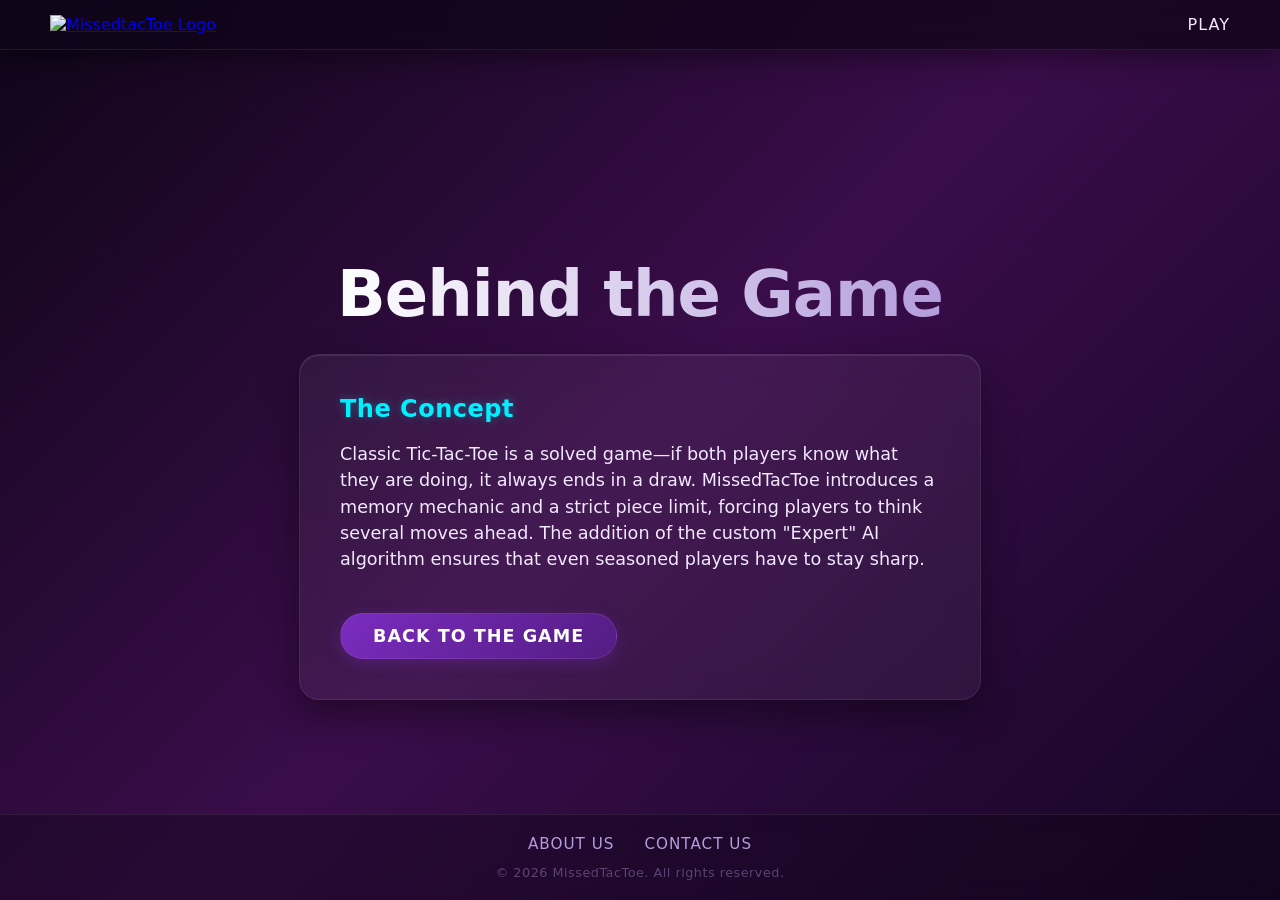
==== about.html @ 45d9f1ab "Added About page, SEO files, navigation, footer, and updated UI styling" ====
<!DOCTYPE html>
<html lang="en">
<head>
    <meta charset="UTF-8">
    <meta name="viewport" content="width=device-width, initial-scale=1.0">
    <title>About | MissedtacToe</title>
    
    <!-- Meta tags for SEO -->
    <meta name="description" content="Learn more about the creator behind MissedTacToe, an infinite Tic-Tac-Toe browser game.">
    <link rel="canonical" href="https://missedtactoe.com/about.html">

    <!-- Favicons -->
    <link rel="icon" type="image/png" sizes="32x32" href="/images/favicon-32x32.png">
    <link rel="icon" type="image/png" sizes="16x16" href="/images/favicon-16x16.png">
    <link rel="apple-touch-icon" sizes="180x180" href="/images/apple-touch-icon.png">
    <link rel="shortcut icon" href="/images/favicon.ico">

    <!-- Linking to the shared stylesheet -->
    <link rel="stylesheet" href="style.css">
</head>
<body>

    <!-- Top Navigation Bar -->
    <nav class="navbar">
        <a href="/" class="nav-brand">
            <img src="/images/logo.png" alt="MissedtacToe Logo" class="nav-logo">
        </a>
        <ul class="nav-links">
            <li><a href="/">Play</a></li>
        </ul>
    </nav>

    <!-- Main Content Area -->
    <main class="main-content">
        <div class="about-container">
            <h1>Behind the Game</h1>
            
            <div class="glass-card about-card">
                
                <h2>The Concept</h2>
                <p>Classic Tic-Tac-Toe is a solved game—if both players know what they are doing, it always ends in a draw. MissedTacToe introduces a memory mechanic and a strict piece limit, forcing players to think several moves ahead. The addition of the custom "Expert" AI algorithm ensures that even seasoned players have to stay sharp.</p>

                
                <a href="/" class="btn-primary">Back to the Game</a>
            </div>
        </div>
    </main>

    <!-- Footer -->
    <footer class="footer">
        <div class="footer-links">
            <a href="/about.html">About us</a>
            <a href="mailto:contact@image-cut.com">Contact Us</a>
        </div>
        <div class="footer-copy">
            &copy; 2026 MissedTacToe. All rights reserved.
        </div>
    </footer>

</body>
</html>
---- style.css ----
:root {
    /* Deep, vibrant atmospheric purple gradient */
    --bg-gradient: linear-gradient(135deg, #0f0518 0%, #3a0d4a 50%, #140524 100%);
    
    /* Glassmorphism elements */
    --glass-bg: rgba(255, 255, 255, 0.05);
    --glass-border: rgba(255, 255, 255, 0.08);
    --cell-hover: rgba(255, 255, 255, 0.12);
    
    /* Typography */
    --text-main: #f2e8ff;
    --text-muted: #b39ddb;
    
    /* Neon game pieces */
    --x-color: #00f0ff; /* Cyber Cyan */
    --o-color: #ff00aa; /* Neon Magenta */
    --x-glow: 0 0 15px rgba(0, 240, 255, 0.6);
    --o-glow: 0 0 15px rgba(255, 0, 170, 0.6);

    /* Dynamic variables controlled by JS */
    --cell-size: 100px; 
    --font-size: 4rem;
}

/* =========================================
   TOP NAVIGATION BAR
   ========================================= */
.navbar {
    width: 100%;
    position: fixed;
    top: 0;
    left: 0;
    display: flex;
    justify-content: space-between;
    align-items: center;
    padding: 15px 50px;
    background: rgba(15, 5, 24, 0.75); /* Darker frosted base */
    backdrop-filter: blur(16px);
    -webkit-backdrop-filter: blur(16px);
    border-bottom: 1px solid var(--glass-border);
    z-index: 1000;
    box-sizing: border-box;
    box-shadow: 0 4px 30px rgba(0, 0, 0, 0.5);
}


.nav-logo {
    height: 60px;
    width: auto;
}

.nav-links {
    list-style: none;
    display: flex;
    gap: 35px;
    margin: 0;
    padding: 0;
}

.nav-links a {
    color: var(--text-main);
    text-decoration: none;
    font-size: 1rem;
    font-weight: 500;
    transition: all 0.3s ease;
    position: relative;
    text-transform: uppercase;
    letter-spacing: 1px;
}

/* Neon hover effect for links */
.nav-links a:hover, .nav-links a.active {
    color: var(--x-color);
    text-shadow: var(--x-glow);
}

/* Animated underline on hover */
.nav-links a::after {
    content: '';
    position: absolute;
    width: 0;
    height: 2px;
    bottom: -6px;
    left: 0;
    background-color: var(--x-color);
    box-shadow: var(--x-glow);
    transition: width 0.3s cubic-bezier(0.25, 0.8, 0.25, 1);
}

.nav-links a:hover::after, .nav-links a.active::after {
    width: 100%;
}

/* Mobile Responsiveness for Navbar */
@media (max-width: 768px) {
    .navbar {
        padding: 15px 20px;
    }
    
    .nav-links {
        gap: 15px;
    }
    
    .nav-links a {
        font-size: 0.9rem;
    }
    
    .nav-brand span {
        display: none; /* Hides the text on phones to save space, relies on logo if present */
    }
}

body {
    font-family: 'Inter', 'Segoe UI', system-ui, sans-serif;
    background: var(--bg-gradient);
    background-attachment: fixed;
    color: var(--text-main);
    display: flex;
    flex-direction: column;
    align-items: center;
    justify-content: flex-start; /* <-- CHANGE THIS FROM center */
    min-height: 100vh;
    margin: 0;
    padding: 100px 0 0; /* Adjusted padding since main/footer handle the rest */
    box-sizing: border-box;
}
/* Container that holds the game perfectly in the middle */
.main-content {
    display: flex;
    flex-direction: column;
    align-items: center;
    justify-content: center;
    flex: 1; /* This tells it to fill all empty space between the nav and footer */
    width: 100%;
    padding: 20px;
    box-sizing: border-box;
}
h1 {
    font-size: clamp(2.5rem, 5vw, 4rem);
    margin-bottom: 0.2rem;
    text-align: center;
    font-weight: 800;
    letter-spacing: -1px;
    /* Gradient text effect for the title */
    background: linear-gradient(to right, #ffffff, #b39ddb);
    -webkit-background-clip: text;
    background-clip: text;
    -webkit-text-fill-color: transparent;
    color: transparent;
}

p {
    font-size: 1.1rem;
    margin-bottom: 2rem;
    text-align: center;
    color: var(--text-muted);
    max-width: 600px;
    font-weight: 300;
    line-height: 1.5;
}

.controls {
    margin-bottom: 2rem;
    display: flex;
    flex-wrap: wrap;
    justify-content: center;
    align-items: center;
    gap: 20px;
    font-size: 1rem;
}

/* Frosted glass pill-containers for the dropdowns */
.control-group {
    display: flex;
    align-items: center;
    gap: 10px;
    background: var(--glass-bg);
    padding: 8px 18px;
    border-radius: 50px;
    border: 1px solid var(--glass-border);
    backdrop-filter: blur(12px);
    -webkit-backdrop-filter: blur(12px);
}

select {
    padding: 6px 12px;
    font-size: 1rem;
    font-weight: 500;
    border-radius: 8px;
    border: 1px solid transparent;
    background-color: rgba(0, 0, 0, 0.3);
    color: var(--text-main);
    cursor: pointer;
    outline: none;
    transition: all 0.3s ease;
}

select:focus, select:hover {
    border-color: var(--text-muted);
    background-color: rgba(0, 0, 0, 0.5);
}

select option {
    background-color: #2a0b3d;
    color: white;
}

#status {
    font-size: 1.5rem;
    font-weight: 600;
    margin-bottom: 1.5rem;
    height: 2rem;
    text-align: center;
    letter-spacing: 1px;
}

/* The main frosted glass board */
#board {
    display: grid;
    grid-gap: 12px;
    background: var(--glass-bg);
    padding: 16px;
    border-radius: 20px;
    box-shadow: 0 15px 35px rgba(0, 0, 0, 0.4), 
                inset 0 1px 0 rgba(255, 255, 255, 0.1);
    backdrop-filter: blur(16px);
    -webkit-backdrop-filter: blur(16px);
    border: 1px solid var(--glass-border);
}

/* Individual dark, recessed cells */
.cell {
    width: var(--cell-size);
    height: var(--cell-size);
    background-color: rgba(0, 0, 0, 0.25);
    border-radius: 12px;
    display: flex;
    align-items: center;
    justify-content: center;
    font-size: var(--font-size);
    font-weight: 800;
    cursor: pointer;
    transition: all 0.3s cubic-bezier(0.25, 0.8, 0.25, 1);
    user-select: none;
    box-shadow: inset 0 2px 6px rgba(0, 0, 0, 0.3);
}

.cell:hover { 
    background-color: var(--cell-hover);
    transform: translateY(-2px);
    box-shadow: inset 0 2px 6px rgba(0, 0, 0, 0.1), 
                0 6px 12px rgba(0, 0, 0, 0.2);
}

/* Neon text rendering for pieces */
.cell.x { 
    color: var(--x-color); 
    text-shadow: var(--x-glow);
}
.cell.o { 
    color: var(--o-color); 
    text-shadow: var(--o-glow);
}

/* More dramatic vanishing effect */
.cell.fading { 
    opacity: 0.15; 
    transform: scale(0.75) rotate(-4deg); 
    filter: saturate(0);
}

/* Sleek modern button */
#restart {
    margin-top: 2.5rem;
    padding: 12px 32px;
    font-size: 1.1rem;
    font-weight: 600;
    background: linear-gradient(135deg, #7b2cbf 0%, #531c82 100%);
    color: white;
    border: 1px solid var(--glass-border);
    border-radius: 50px;
    cursor: pointer;
    transition: all 0.3s ease;
    box-shadow: 0 4px 15px rgba(123, 44, 191, 0.3);
    text-transform: uppercase;
    letter-spacing: 1px;
}

#restart:hover { 
    transform: translateY(-3px);
    background: linear-gradient(135deg, #9d4edd 0%, #7b2cbf 100%);
    box-shadow: 0 8px 25px rgba(123, 44, 191, 0.5);
}

#restart:active {
    transform: translateY(0);
}

/* =========================================
   FOOTER
   ========================================= */
.footer {
    width: 100%;
    margin-top: auto; /* Pushes the footer to the bottom of the screen */
    padding: 20px 50px;
    background: rgba(15, 5, 24, 0.4); /* Dark, subtle frosted glass */
    backdrop-filter: blur(12px);
    -webkit-backdrop-filter: blur(12px);
    border-top: 1px solid var(--glass-border);
    display: flex;
    flex-direction: column;
    align-items: center;
    gap: 12px;
    box-sizing: border-box;
}

.footer-links {
    display: flex;
    gap: 30px;
}

.footer-links a {
    color: var(--text-muted);
    text-decoration: none;
    font-size: 0.95rem;
    font-weight: 500;
    transition: all 0.3s ease;
    text-transform: uppercase;
    letter-spacing: 1px;
}

/* Neon cyan hover effect to match the navigation */
.footer-links a:hover {
    color: var(--x-color);
    text-shadow: 0 0 10px rgba(0, 240, 255, 0.4);
}

.footer-copy {
    color: rgba(179, 157, 219, 0.4); /* Faded text-muted */
    font-size: 0.8rem;
    font-weight: 300;
    letter-spacing: 0.5px;
}

/* =========================================
   ABOUT PAGE STYLES
   ========================================= */
.about-container {
    width: 100%;
    max-width: 800px;
    display: flex;
    flex-direction: column;
    align-items: center;
    text-align: center;
}

.glass-card {
    background: var(--glass-bg);
    padding: 40px;
    border-radius: 20px;
    box-shadow: 0 15px 35px rgba(0, 0, 0, 0.4), 
                inset 0 1px 0 rgba(255, 255, 255, 0.1);
    backdrop-filter: blur(16px);
    -webkit-backdrop-filter: blur(16px);
    border: 1px solid var(--glass-border);
    margin-top: 20px;
    text-align: left;
}

.about-card h2 {
    color: var(--x-color);
    font-size: 1.5rem;
    margin-top: 1.5rem;
    margin-bottom: 0.5rem;
    letter-spacing: 0.5px;
    text-shadow: 0 0 10px rgba(0, 240, 255, 0.3);
}

.about-card h2:first-child {
    margin-top: 0;
}

.about-card p {
    text-align: left;
    margin-bottom: 1.5rem;
    color: var(--text-main);
}

.about-card strong {
    color: #ffffff;
    font-weight: 700;
}

.btn-primary {
    display: inline-block;
    margin-top: 1rem;
    padding: 12px 32px;
    font-size: 1.1rem;
    font-weight: 600;
    text-decoration: none;
    background: linear-gradient(135deg, #7b2cbf 0%, #531c82 100%);
    color: white;
    border: 1px solid var(--glass-border);
    border-radius: 50px;
    cursor: pointer;
    transition: all 0.3s ease;
    box-shadow: 0 4px 15px rgba(123, 44, 191, 0.3);
    text-transform: uppercase;
    letter-spacing: 1px;
    text-align: center;
}

.btn-primary:hover {
    transform: translateY(-3px);
    background: linear-gradient(135deg, #9d4edd 0%, #7b2cbf 100%);
    box-shadow: 0 8px 25px rgba(123, 44, 191, 0.5);
    color: white; /* Prevents text from turning cyan due to generic 'a' hover states */
}

/* Mobile Responsiveness for Footer */
@media (max-width: 768px) {
    .footer {
        padding: 20px;
    }
    
    .footer-links {
        gap: 20px;
    }
}
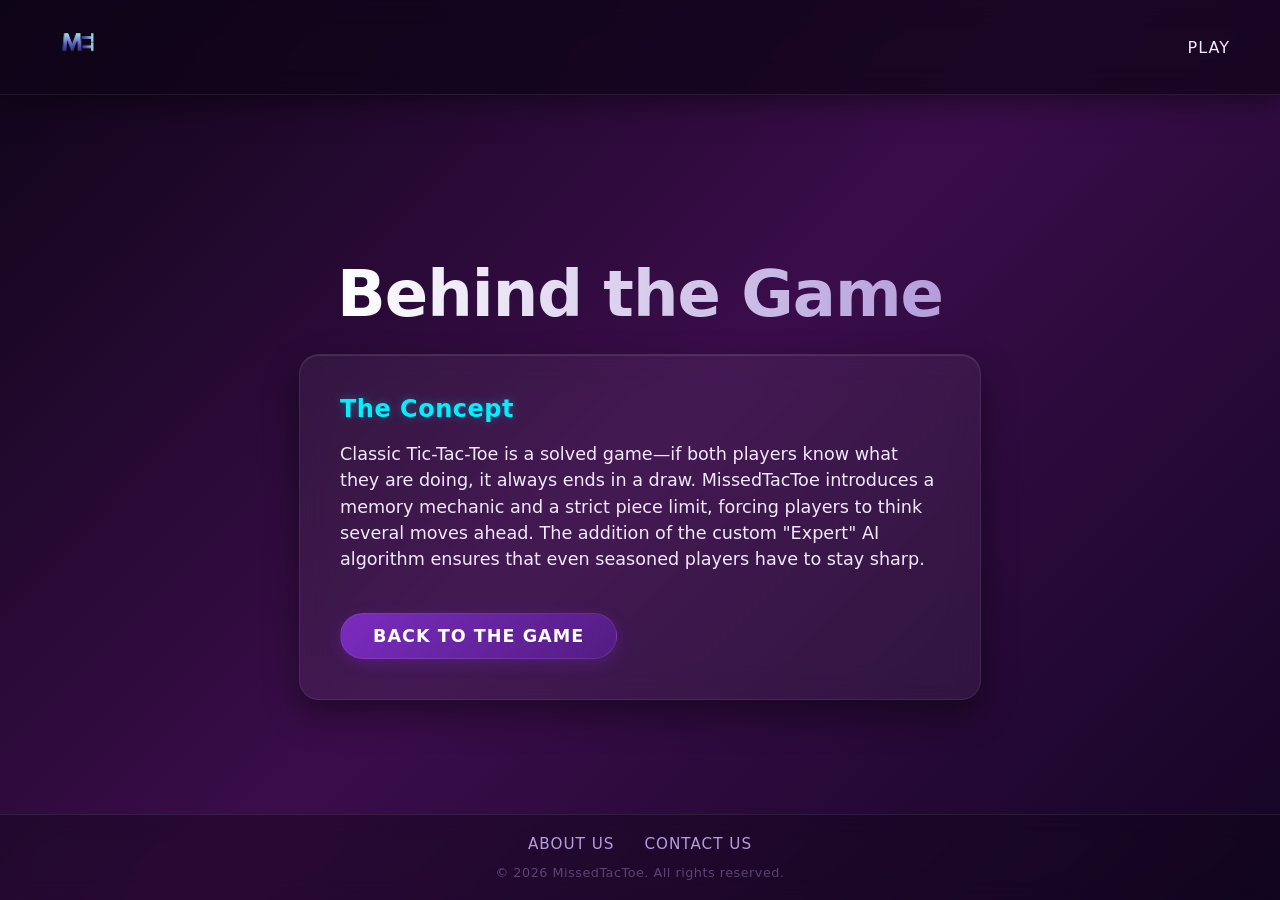
==== commit 3cc6d093: "Fix case-sensitivity issue for logo image path" ====
--- a/about.html
+++ b/about.html
@@ -23,7 +23,7 @@
     <!-- Top Navigation Bar -->
     <nav class="navbar">
         <a href="/" class="nav-brand">
-            <img src="/images/logo.png" alt="MissedtacToe Logo" class="nav-logo">
+            <img src="/Images/logo.png" alt="MissedtacToe Logo" class="nav-logo">
         </a>
         <ul class="nav-links">
             <li><a href="/">Play</a></li>
